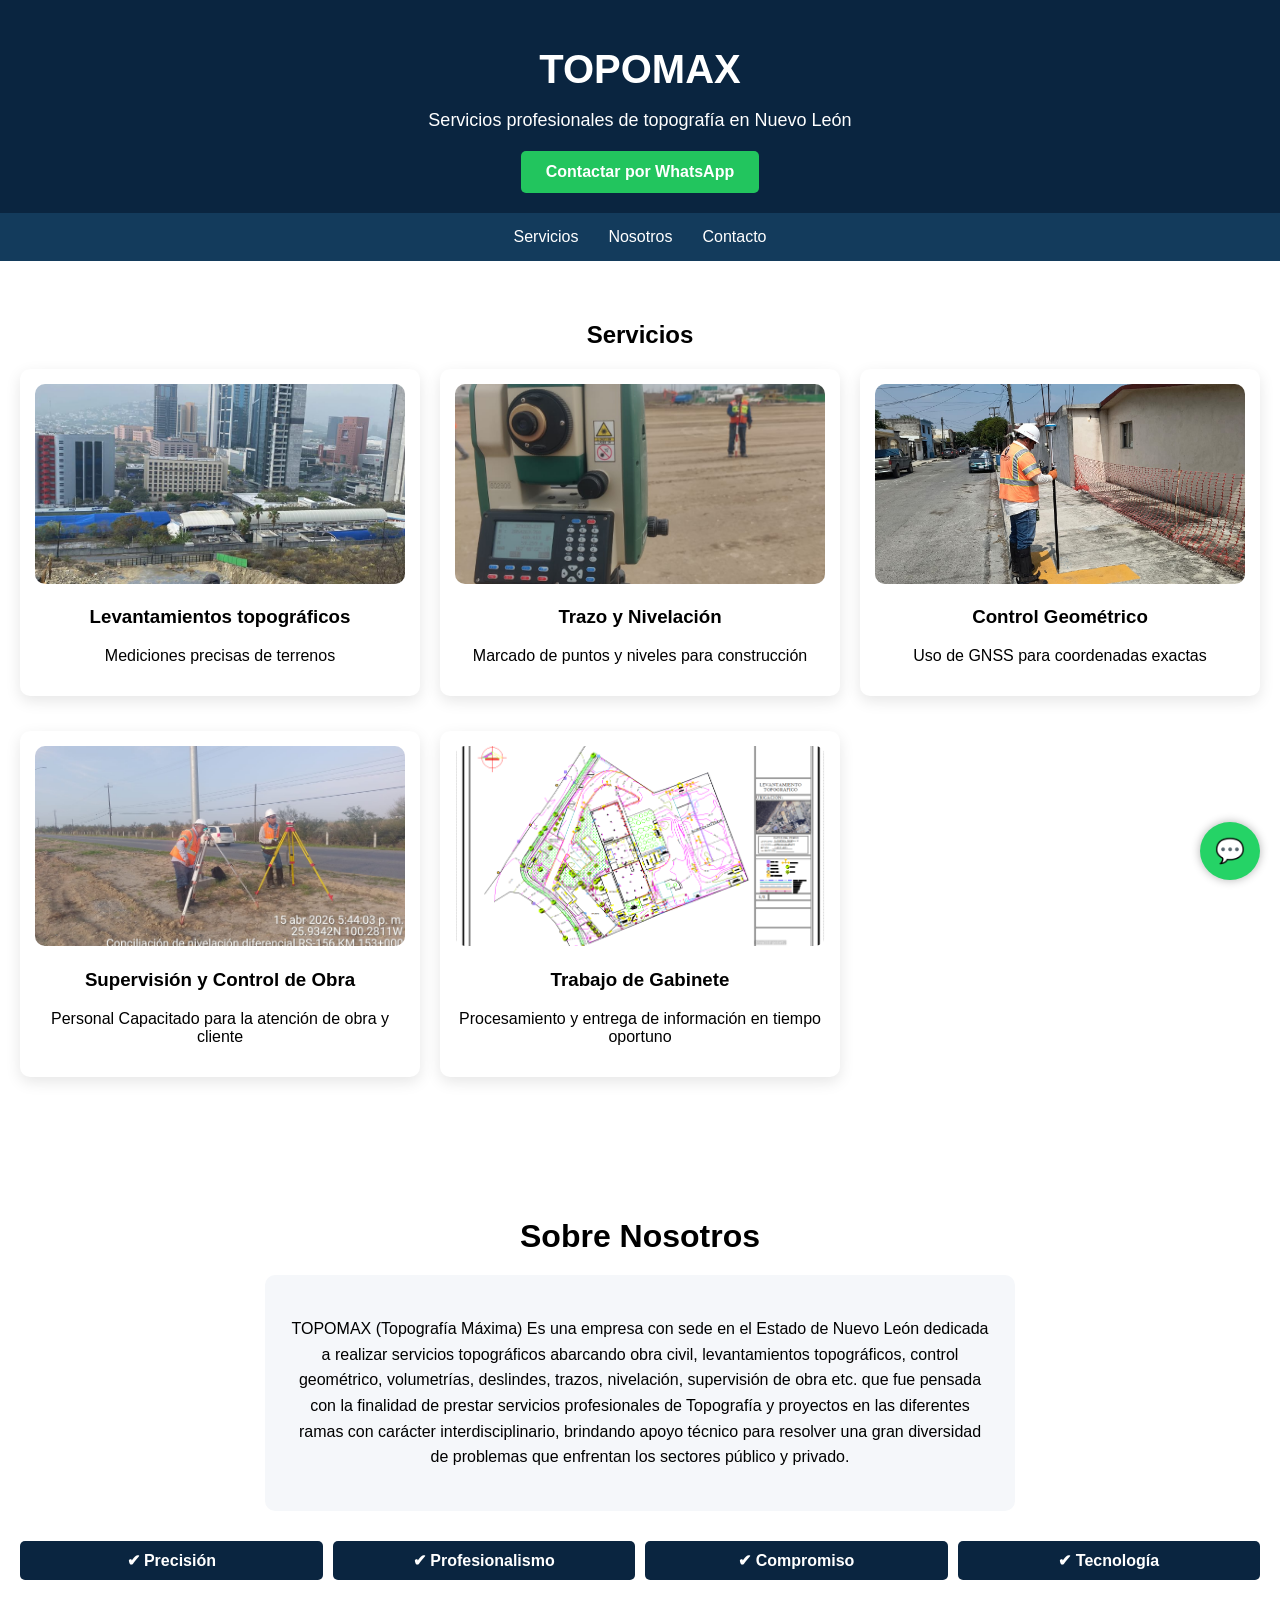
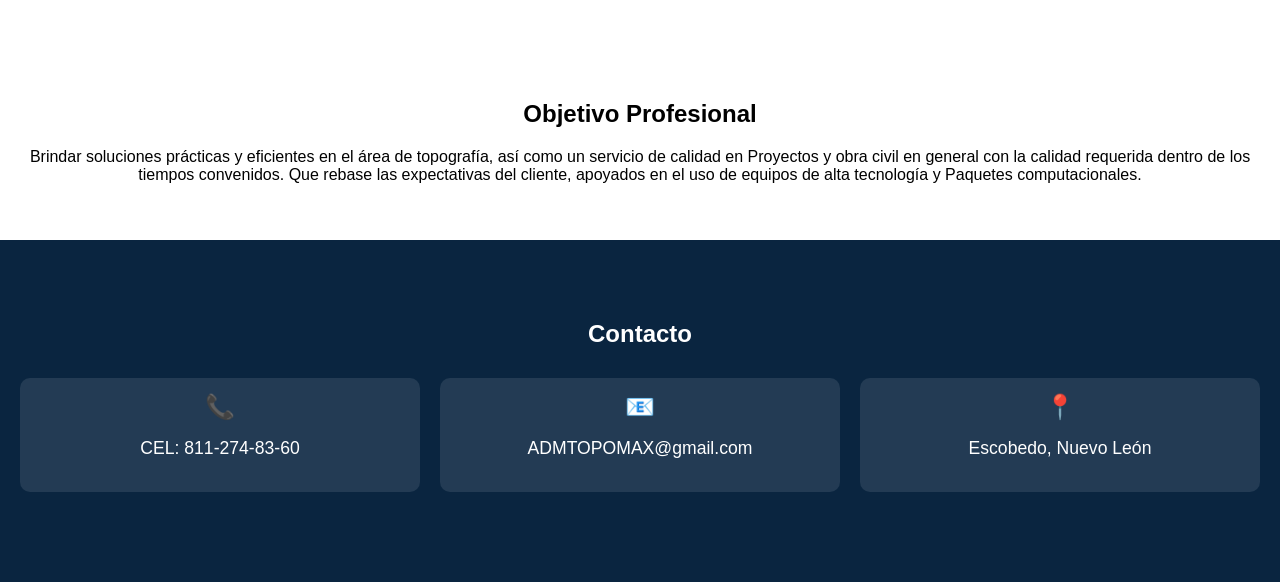
==== index.html @ 24b7f692 "Add files via upload" ====
<!DOCTYPE html>
<html lang="es">
<head>
    <meta charset="UTF-8">
    <meta name="viewport" content="width=device-width, initial-scale=1.0">
    <title>Document</title>
    <link rel="stylesheet" href="styles.css">
</head>
<body>

<header class="hero">
<div class="overlay">
    <h1>TOPOMAX</h1>
    <p>Servicios profesionales de topografía en Nuevo León</p>
    <a href="https://wa.me/528112748360" class="btn" target="_blank">
    Contactar por WhatsApp
    </a>
</div>
    <a href="https://wa.me/528112748360" class="whatsapp" target="_blank">
    💬
    </a>
</header>

<nav>
    <a href="#servicios">Servicios</a>
    <a href="#nosotros">Nosotros</a>
    <a href="#contacto">Contacto</a>
</nav>

<section id="servicios">
    <h2>Servicios</h2>
    <div class="contenedor-servicios">
    <div class="card">
    <img src="img/levantamiento-gnss.jpg" alt="Levantamiento topográfico con GNSS">
    <h3>Levantamientos topográficos</h3>
    <p>Mediciones precisas de terrenos</p>
</div>

<div class="card">
    <img src="img/replanteo.jpg" alt="Trazo y Nivelacion con Estacion total">
    <h3>Trazo y Nivelación </h3>
    <p>Marcado de puntos y niveles para construcción</p>
</div>

<div class="card">
    <img src="img/control-geometrico.jpeg" alt="Coodenadas exactas con us de GNSS">
    <h3>Control Geométrico</h3>
    <p>Uso de GNSS para coordenadas exactas</p>
</div>

<div class="card">
    <img src="img/supervision.jpeg" alt="Supervicion de Obra">
    <h3>Supervisión y Control de Obra</h3>
    <p>Personal Capacitado para la atención de obra y cliente</p>
</div>

<div class="card">
    <img src="img/gabinete.png" alt="Proceso de inofrmacion">
    <h3>Trabajo de Gabinete</h3>
    <p>Procesamiento y entrega de información en tiempo oportuno</p>
</div>
</div>
    </section>

    <section id="nosotros" class="nosotros">
        <h2>Sobre Nosotros</h2>
        <div class="nosotros-box"> 
        <p> TOPOMAX (Topografía Máxima) Es una empresa con sede en el Estado de Nuevo León dedicada a realizar servicios topográficos abarcando obra civil, levantamientos topográficos, control geométrico, volumetrías, deslindes, trazos, nivelación, supervisión de obra etc. que fue pensada con la finalidad de prestar servicios profesionales de Topografía y proyectos en las diferentes ramas con carácter interdisciplinario, brindando apoyo técnico para resolver una gran diversidad de problemas que enfrentan los sectores público y privado.</p>
        </div>

        <div class="valores">
        <div class="valor">✔ Precisión</div>
        <div class="valor">✔ Profesionalismo</div>
        <div class="valor">✔ Compromiso</div>
        <div class="valor">✔ Tecnología</div>
    </div>
    </section>

    <section>
        <h2>Objetivo Profesional</h2>
        <p>Brindar soluciones prácticas y eficientes en el área de topografía, así como un servicio de calidad en Proyectos y obra civil en general con la calidad requerida dentro de los tiempos convenidos. Que rebase las expectativas del cliente, apoyados en el uso de equipos de alta tecnología y Paquetes computacionales.</p>
    </section>

    <section id="contacto" class="contacto">
        <h2>Contacto</h2>
        <div class="contacto-box">
           
            <div class="item">
                <span>📞</span>
        <p>CEL: 811-274-83-60</p>
        </div>

        <div class="item">
            <span>📧</span>
            <p>ADMTOPOMAX@gmail.com</p>
        </div>

        <div class="item">
            <span>📍</span>
            <p>Escobedo, Nuevo León</p>
        </div>

    </div>
    </section>
</body>
</html>
---- styles.css ----
.whatsapp {
    position: fixed;
    bottom: 20px;
    right: 20px;
    background-color: #25D366;
    color: white;
    font-size: 24px;
    padding: 15px;
    border-radius: 50%;
    text-decoration: none;
    box-shadow: 0 0 10px rgba(0,0,0,0.3);
}

.whatsapp:hover {
    background-color: #1ebe5d;
}


.contenedor-servicios {
display: flex;
gap: 20px;
flex-wrap: wrap;
} 

.card {
background-color: #dd8212;
padding: 20px;
border-radius: 250px;
}


header {
    text-align: center;
    padding: 80px 20px;
    background-color: #f46c05;
}

header h1 {
    font-size: 40px;
    margin-bottom: 10px;
}

header p {
    font-size: 18px;
    margin-bottom: 20px;
}


.btn {
    display: inline-block;
    padding: 12px 25px;
    background-color: #22c55e;
    color: white;
    text-decoration: none;
    border-radius: 5px;
    font-weight: bold;
}

.btn:hover {
    background-color: #16a34a;
}


section {
    padding: 40px 20px;
}

h2 {
    margin-bottom: 20px;
}

.card {
    margin-bottom: 15px;
}


@media (max-width: 768px) {

    .contenedor-servicios {
        flex-direction: column;
        align-items: center;
    }

    .card {
        width: 90%;
    }

    header h1 {
        font-size: 28px;
    }

    header p {
        font-size: 16px;
    }

}

header {
    padding: 60px 15px;
}

section {
    padding: 30px 15px;
}


body {
    font-family: Arial, sans-serif;
    margin: 0;
}

header {
    background: #0a2540;
    color: white;
    text-align: center;
    padding: 20px;
}

nav {
    background: #133b5c;
    display: flex;
    justify-content: center;
}

nav a {
    color: white;
    padding: 15px;
    text-decoration: none;
}

nav a:hover {
    background: #1f5f8b;
}

section {
    padding: 20px;
}

.servicio {
    margin-bottom: 20px;
}

.servicio img {
    width: 100%;
    max-width: 400px;
    border-radius: 10px;
}

@media (min-width: 768px) {
    .servicio {
        display: flex;
        align-items: center;
        gap: 20px;
    }

    .servicio img {
        width: 300px;
    }
}

.contenedor-servicios {
    display: grid;
    grid-template-columns: 1fr;
    gap: 20px;
}

.card {
    background: white;
    padding: 15px;
    border-radius: 10px;
    box-shadow: 0 4px 10px rgba(0,0,0,0.1);
}

.card img {
    width: 100%;
    border-radius: 10px;
}

@media (min-width: 768px) {
    .contenedor-servicios {
        grid-template-columns: repeat(3, 1fr);
    }
}

section {
    padding: 40px 20px;
    text-align: center;
}

/* CARDS */
.contenedor-servicios {
    display: grid;
    gap: 20px;
}

.card {
    background: white;
    border-radius: 10px;
    overflow: hidden;
    box-shadow: 0 5px 15px rgba(0,0,0,0.1);
    transition: 0.3s;
}

.card:hover {
    transform: translateY(-5px);
}

.card img {
    width: 100%;
    height: 200px;
    object-fit: cover;
}

.nosotros {
    background: white;
    padding: 60px 20px;
    text-align: center;
}

.nosotros h2 {
    margin-bottom: 20px;
    font-size: 2rem;
}

.nosotros-box {
    max-width: 700px;
    margin: auto;
    background: #f5f7fa;
    padding: 25px;
    border-radius: 10px;
    line-height: 1.6;
}

.valores {
    margin-top: 30px;
    display: grid;
    gap: 10px;
}

.valor {
    background: #0a2540;
    color: white;
    padding: 10px;
    border-radius: 5px;
    font-weight: bold;
}

/* Desktop */
@media (min-width: 768px) {
    .valores {
        grid-template-columns: repeat(4, 1fr);
    }
}

.contacto {
    background: #0a2540;
    color: white;
    padding: 60px 20px;
    text-align: center;
}

.contacto h2 {
    margin-bottom: 30px;
}

.contacto-box {
    display: grid;
    gap: 20px;
    margin-bottom: 30px;
}

.item {
    background: rgba(255,255,255,0.1);
    padding: 15px;
    border-radius: 10px;
    font-size: 1.1rem;
}

.item span {
    display: block;
    font-size: 1.5rem;
}

/* Desktop */
@media (min-width: 768px) {
    .contacto-box {
        grid-template-columns: repeat(3, 1fr);
    }
}
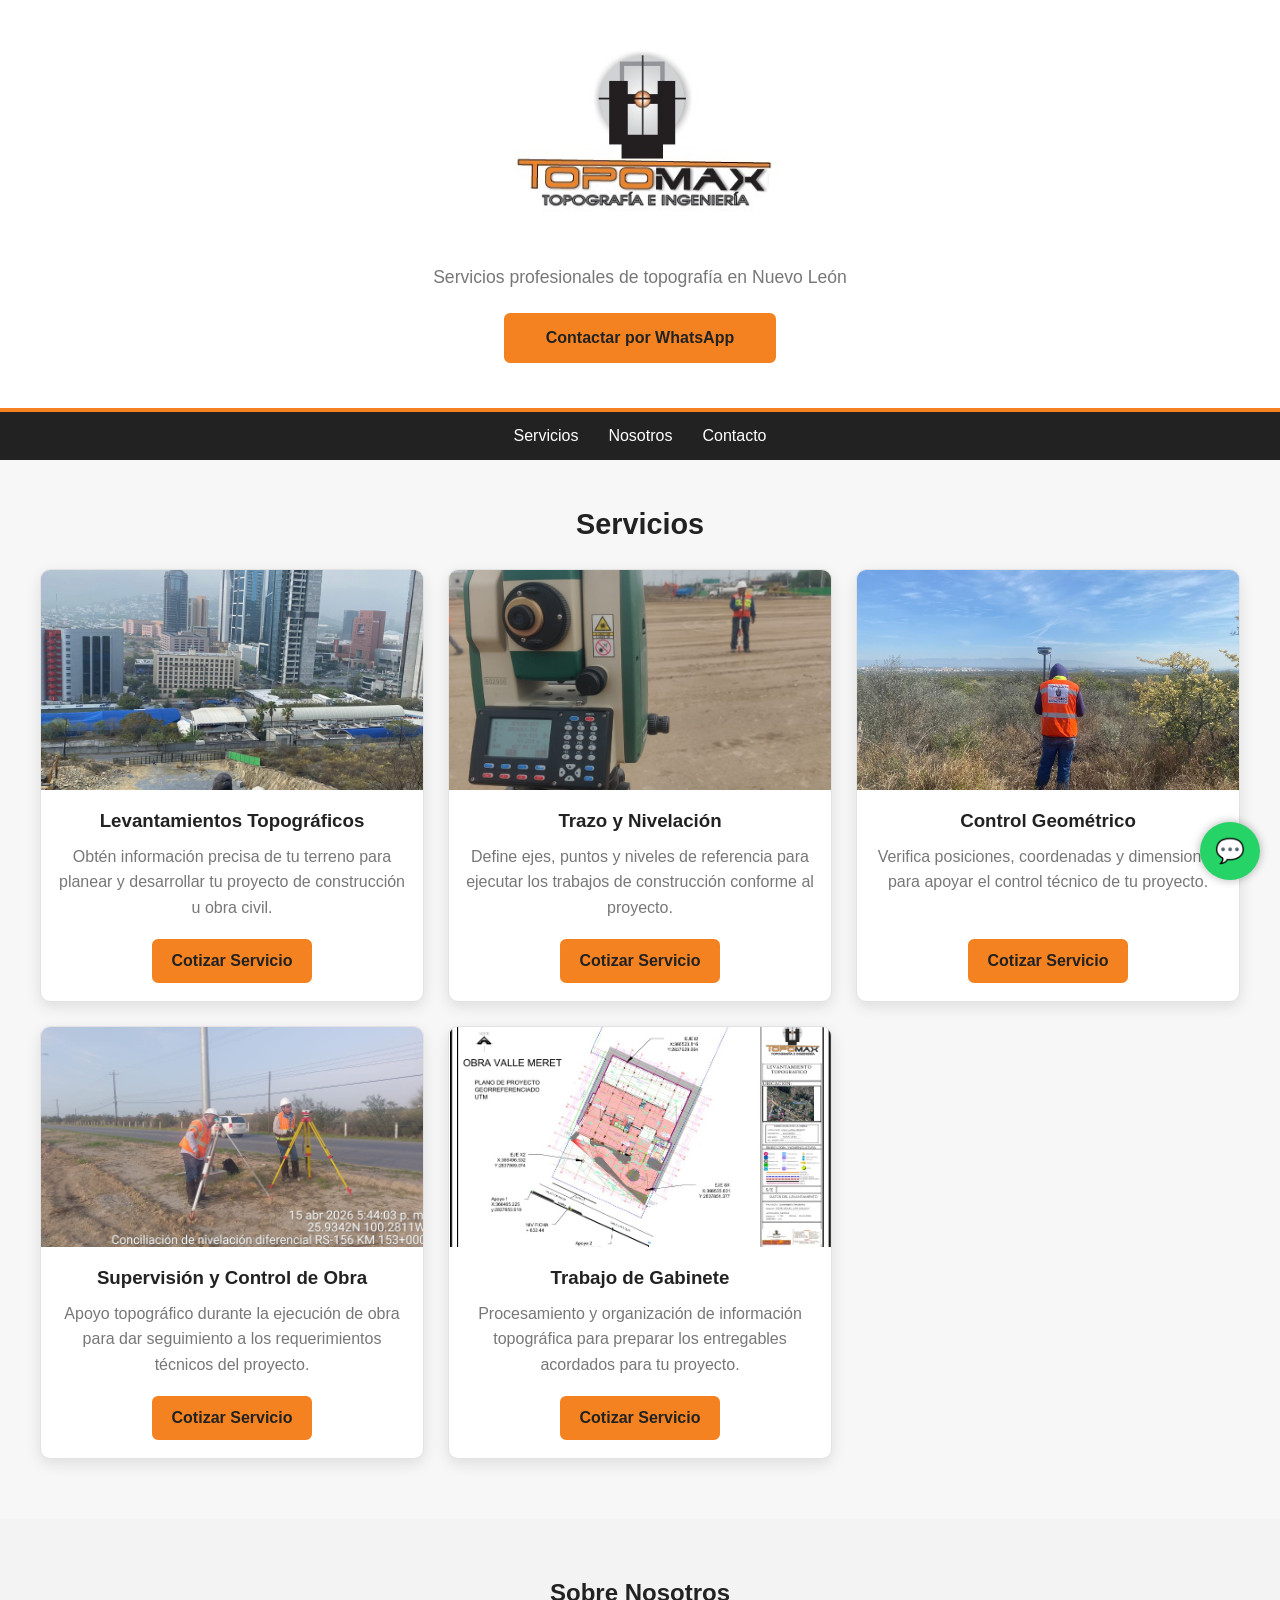
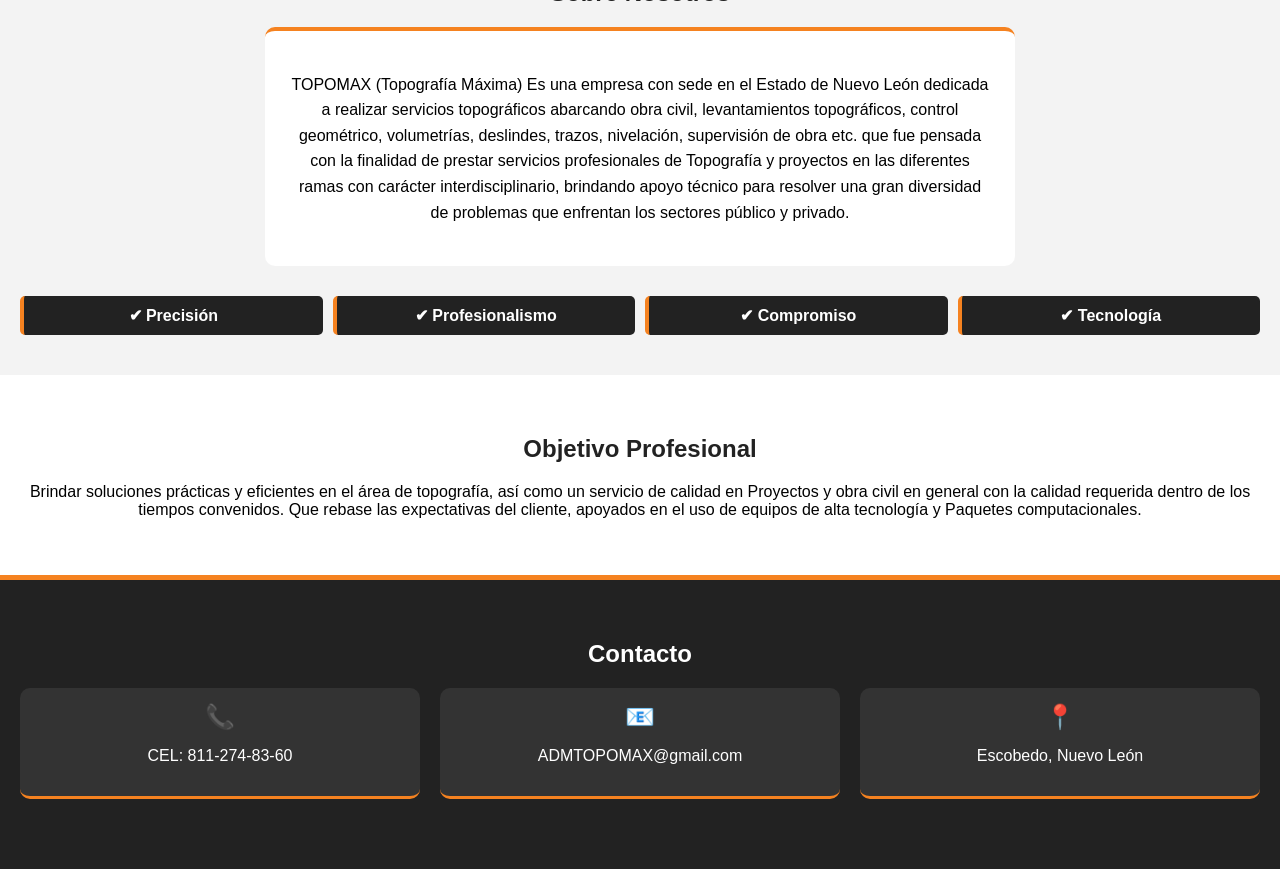
==== commit 775f728c: "Version inicial de TOPOMAX" ====
--- a/index.html
+++ b/index.html
@@ -1,106 +1,157 @@
-<!DOCTYPE html>
-<html lang="es">
-<head>
-    <meta charset="UTF-8">
-    <meta name="viewport" content="width=device-width, initial-scale=1.0">
-    <title>Document</title>
-    <link rel="stylesheet" href="styles.css">
-</head>
-<body>
-
-<header class="hero">
-<div class="overlay">
-    <h1>TOPOMAX</h1>
-    <p>Servicios profesionales de topografía en Nuevo León</p>
-    <a href="https://wa.me/528112748360" class="btn" target="_blank">
-    Contactar por WhatsApp
-    </a>
-</div>
-    <a href="https://wa.me/528112748360" class="whatsapp" target="_blank">
-    💬
-    </a>
-</header>
-
-<nav>
-    <a href="#servicios">Servicios</a>
-    <a href="#nosotros">Nosotros</a>
-    <a href="#contacto">Contacto</a>
-</nav>
-
-<section id="servicios">
-    <h2>Servicios</h2>
-    <div class="contenedor-servicios">
-    <div class="card">
-    <img src="img/levantamiento-gnss.jpg" alt="Levantamiento topográfico con GNSS">
-    <h3>Levantamientos topográficos</h3>
-    <p>Mediciones precisas de terrenos</p>
-</div>
-
-<div class="card">
-    <img src="img/replanteo.jpg" alt="Trazo y Nivelacion con Estacion total">
-    <h3>Trazo y Nivelación </h3>
-    <p>Marcado de puntos y niveles para construcción</p>
-</div>
-
-<div class="card">
-    <img src="img/control-geometrico.jpeg" alt="Coodenadas exactas con us de GNSS">
-    <h3>Control Geométrico</h3>
-    <p>Uso de GNSS para coordenadas exactas</p>
-</div>
-
-<div class="card">
-    <img src="img/supervision.jpeg" alt="Supervicion de Obra">
-    <h3>Supervisión y Control de Obra</h3>
-    <p>Personal Capacitado para la atención de obra y cliente</p>
-</div>
-
-<div class="card">
-    <img src="img/gabinete.png" alt="Proceso de inofrmacion">
-    <h3>Trabajo de Gabinete</h3>
-    <p>Procesamiento y entrega de información en tiempo oportuno</p>
-</div>
-</div>
-    </section>
-
-    <section id="nosotros" class="nosotros">
-        <h2>Sobre Nosotros</h2>
-        <div class="nosotros-box"> 
-        <p> TOPOMAX (Topografía Máxima) Es una empresa con sede en el Estado de Nuevo León dedicada a realizar servicios topográficos abarcando obra civil, levantamientos topográficos, control geométrico, volumetrías, deslindes, trazos, nivelación, supervisión de obra etc. que fue pensada con la finalidad de prestar servicios profesionales de Topografía y proyectos en las diferentes ramas con carácter interdisciplinario, brindando apoyo técnico para resolver una gran diversidad de problemas que enfrentan los sectores público y privado.</p>
-        </div>
-
-        <div class="valores">
-        <div class="valor">✔ Precisión</div>
-        <div class="valor">✔ Profesionalismo</div>
-        <div class="valor">✔ Compromiso</div>
-        <div class="valor">✔ Tecnología</div>
-    </div>
-    </section>
-
-    <section>
-        <h2>Objetivo Profesional</h2>
-        <p>Brindar soluciones prácticas y eficientes en el área de topografía, así como un servicio de calidad en Proyectos y obra civil en general con la calidad requerida dentro de los tiempos convenidos. Que rebase las expectativas del cliente, apoyados en el uso de equipos de alta tecnología y Paquetes computacionales.</p>
-    </section>
-
-    <section id="contacto" class="contacto">
-        <h2>Contacto</h2>
-        <div class="contacto-box">
-           
-            <div class="item">
-                <span>📞</span>
-        <p>CEL: 811-274-83-60</p>
-        </div>
-
-        <div class="item">
-            <span>📧</span>
-            <p>ADMTOPOMAX@gmail.com</p>
-        </div>
-
-        <div class="item">
-            <span>📍</span>
-            <p>Escobedo, Nuevo León</p>
-        </div>
-
-    </div>
-    </section>
-</body>
+<!DOCTYPE html>
+<html lang="es">
+<head>
+    <meta charset="UTF-8">
+    <meta name="viewport" content="width=device-width, initial-scale=1.0">
+    <title>Topomax (Topografia & Ingenieria)</title>
+    <link rel="stylesheet" href="styles.css">
+</head>
+<body>
+
+<header class="hero">
+<div class="overlay">
+    <img
+        src="img/logotipo.jpg"
+        alt="TOPOMAX- Topografia e Ingenieria"
+        class="logo"
+        >
+    <p>Servicios profesionales de topografía en Nuevo León</p>
+    <a href="https://wa.me/528112748360" class="btn" target="_blank">
+    Contactar por WhatsApp
+    </a>
+</div>
+    <a href="https://wa.me/528112748360" class="whatsapp" target="_blank">
+    💬
+    </a>
+</header>
+
+<nav>
+    <a href="#servicios">Servicios</a>
+    <a href="#nosotros">Nosotros</a>
+    <a href="#contacto">Contacto</a>
+</nav>
+
+<section id="servicios">
+    <h2>Servicios</h2>
+
+    <div class="contenedor-servicios">
+    <div class="card">
+    <img src="img/levantamiento-gnss.jpg" alt="Levantamiento topográfico con GNSS">
+    <h3>Levantamientos Topográficos</h3>
+    <p>
+        Obtén información precisa de tu terreno para planear
+        y desarrollar tu proyecto de construcción u obra civil.
+    </p>
+        
+    <a class="service-button"
+       href="https://wa.me/528112748360"
+       target="_blank"
+       rel="noopener noreferrer">
+    Cotizar Servicio</a>
+
+</div>
+
+<div class="card">
+    <img src="img/replanteo.jpg" alt="Trazo y Nivelacion con Estacion total">
+    <h3>Trazo y Nivelación </h3>
+    <p>
+        Define ejes, puntos y niveles de referencia para ejecutar 
+        los trabajos de construcción conforme al proyecto.
+    </p>
+
+     <a class="service-button"
+       href="https://wa.me/528112748360"
+       target="_blank"
+       rel="noopener noreferrer">
+    Cotizar Servicio</a>
+</div>
+
+<div class="card">
+    <img src="img/control-geometrico.jpeg" alt="Coodenadas exactas con us de GNSS">
+    <h3>Control Geométrico</h3>
+    <p>
+        Verifica posiciones, coordenadas y 
+        dimensiones para apoyar el control técnico de tu proyecto.
+    </p>
+
+    <a class="service-button"
+       href="https://wa.me/528112748360"
+       target="_blank"
+       rel="noopener noreferrer">
+    Cotizar Servicio</a>
+</div>
+
+<div class="card">
+    <img src="img/supervision.jpeg" alt="Supervicion de Obra">
+    <h3>Supervisión y Control de Obra</h3>
+    <p>
+        Apoyo topográfico durante la ejecución de obra para dar 
+        seguimiento a los requerimientos técnicos del proyecto.
+    </p>
+
+        <a class="service-button"
+       href="https://wa.me/528112748360"
+       target="_blank"
+       rel="noopener noreferrer">
+    Cotizar Servicio</a>
+</div>
+
+<div class="card">
+    <img src="img/gabinete.jpeg" alt="Proceso de inofrmacion">
+    <h3>Trabajo de Gabinete</h3>
+    <p>
+       Procesamiento y organización de información topográfica 
+       para preparar los entregables acordados para tu proyecto.
+    </p>
+
+    <a class="service-button"
+       href="https://wa.me/528112748360"
+       target="_blank"
+       rel="noopener noreferrer">
+    Cotizar Servicio</a>
+</div>
+</div>
+    </section>
+
+    <section id="nosotros" class="nosotros">
+        <h2>Sobre Nosotros</h2>
+        <div class="nosotros-box"> 
+        <p> TOPOMAX (Topografía Máxima) Es una empresa con sede en el Estado de Nuevo León dedicada a realizar servicios topográficos abarcando obra civil, levantamientos topográficos, control geométrico, volumetrías, deslindes, trazos, nivelación, supervisión de obra etc. que fue pensada con la finalidad de prestar servicios profesionales de Topografía y proyectos en las diferentes ramas con carácter interdisciplinario, brindando apoyo técnico para resolver una gran diversidad de problemas que enfrentan los sectores público y privado.</p>
+        </div>
+
+        <div class="valores">
+        <div class="valor">✔ Precisión</div>
+        <div class="valor">✔ Profesionalismo</div>
+        <div class="valor">✔ Compromiso</div>
+        <div class="valor">✔ Tecnología</div>
+    </div>
+    </section>
+
+    <section>
+        <h2>Objetivo Profesional</h2>
+        <p>Brindar soluciones prácticas y eficientes en el área de topografía, así como un servicio de calidad en Proyectos y obra civil en general con la calidad requerida dentro de los tiempos convenidos. Que rebase las expectativas del cliente, apoyados en el uso de equipos de alta tecnología y Paquetes computacionales.</p>
+    </section>
+
+    <section id="contacto" class="contacto">
+        <h2>Contacto</h2>
+        <div class="contacto-box">
+           
+            <div class="item">
+                <span>📞</span>
+        <p>CEL: 811-274-83-60</p>
+        </div>
+
+        <div class="item">
+            <span>📧</span>
+            <p>ADMTOPOMAX@gmail.com</p>
+        </div>
+
+        <div class="item">
+            <span>📍</span>
+            <p>Escobedo, Nuevo León</p>
+        </div>
+
+    </div>
+    </section>
+</body>
 </html>
--- a/styles.css
+++ b/styles.css
@@ -1,290 +1,483 @@
-
-.whatsapp {
-    position: fixed;
-    bottom: 20px;
-    right: 20px;
-    background-color: #25D366;
-    color: white;
-    font-size: 24px;
-    padding: 15px;
-    border-radius: 50%;
-    text-decoration: none;
-    box-shadow: 0 0 10px rgba(0,0,0,0.3);
-}
-
-.whatsapp:hover {
-    background-color: #1ebe5d;
-}
-
-
-.contenedor-servicios {
-display: flex;
-gap: 20px;
-flex-wrap: wrap;
-} 
-
-.card {
-background-color: #dd8212;
-padding: 20px;
-border-radius: 250px;
-}
-
-
-header {
-    text-align: center;
-    padding: 80px 20px;
-    background-color: #f46c05;
-}
-
-header h1 {
-    font-size: 40px;
-    margin-bottom: 10px;
-}
-
-header p {
-    font-size: 18px;
-    margin-bottom: 20px;
-}
-
-
-.btn {
-    display: inline-block;
-    padding: 12px 25px;
-    background-color: #22c55e;
-    color: white;
-    text-decoration: none;
-    border-radius: 5px;
-    font-weight: bold;
-}
-
-.btn:hover {
-    background-color: #16a34a;
-}
-
-
-section {
-    padding: 40px 20px;
-}
-
-h2 {
-    margin-bottom: 20px;
-}
-
-.card {
-    margin-bottom: 15px;
-}
-
-
-@media (max-width: 768px) {
-
-    .contenedor-servicios {
-        flex-direction: column;
-        align-items: center;
-    }
-
-    .card {
-        width: 90%;
-    }
-
-    header h1 {
-        font-size: 28px;
-    }
-
-    header p {
-        font-size: 16px;
-    }
-
-}
-
-header {
-    padding: 60px 15px;
-}
-
-section {
-    padding: 30px 15px;
-}
-
-
-body {
-    font-family: Arial, sans-serif;
-    margin: 0;
-}
-
-header {
-    background: #0a2540;
-    color: white;
-    text-align: center;
-    padding: 20px;
-}
-
-nav {
-    background: #133b5c;
-    display: flex;
-    justify-content: center;
-}
-
-nav a {
-    color: white;
-    padding: 15px;
-    text-decoration: none;
-}
-
-nav a:hover {
-    background: #1f5f8b;
-}
-
-section {
-    padding: 20px;
-}
-
-.servicio {
-    margin-bottom: 20px;
-}
-
-.servicio img {
-    width: 100%;
-    max-width: 400px;
-    border-radius: 10px;
-}
-
-@media (min-width: 768px) {
-    .servicio {
-        display: flex;
-        align-items: center;
-        gap: 20px;
-    }
-
-    .servicio img {
-        width: 300px;
-    }
-}
-
-.contenedor-servicios {
-    display: grid;
-    grid-template-columns: 1fr;
-    gap: 20px;
-}
-
-.card {
-    background: white;
-    padding: 15px;
-    border-radius: 10px;
-    box-shadow: 0 4px 10px rgba(0,0,0,0.1);
-}
-
-.card img {
-    width: 100%;
-    border-radius: 10px;
-}
-
-@media (min-width: 768px) {
-    .contenedor-servicios {
-        grid-template-columns: repeat(3, 1fr);
-    }
-}
-
-section {
-    padding: 40px 20px;
-    text-align: center;
-}
-
-/* CARDS */
-.contenedor-servicios {
-    display: grid;
-    gap: 20px;
-}
-
-.card {
-    background: white;
-    border-radius: 10px;
-    overflow: hidden;
-    box-shadow: 0 5px 15px rgba(0,0,0,0.1);
-    transition: 0.3s;
-}
-
-.card:hover {
-    transform: translateY(-5px);
-}
-
-.card img {
-    width: 100%;
-    height: 200px;
-    object-fit: cover;
-}
-
-.nosotros {
-    background: white;
-    padding: 60px 20px;
-    text-align: center;
-}
-
-.nosotros h2 {
-    margin-bottom: 20px;
-    font-size: 2rem;
-}
-
-.nosotros-box {
-    max-width: 700px;
-    margin: auto;
-    background: #f5f7fa;
-    padding: 25px;
-    border-radius: 10px;
-    line-height: 1.6;
-}
-
-.valores {
-    margin-top: 30px;
-    display: grid;
-    gap: 10px;
-}
-
-.valor {
-    background: #0a2540;
-    color: white;
-    padding: 10px;
-    border-radius: 5px;
-    font-weight: bold;
-}
-
-/* Desktop */
-@media (min-width: 768px) {
-    .valores {
-        grid-template-columns: repeat(4, 1fr);
-    }
-}
-
-.contacto {
-    background: #0a2540;
-    color: white;
-    padding: 60px 20px;
-    text-align: center;
-}
-
-.contacto h2 {
-    margin-bottom: 30px;
-}
-
-.contacto-box {
-    display: grid;
-    gap: 20px;
-    margin-bottom: 30px;
-}
-
-.item {
-    background: rgba(255,255,255,0.1);
-    padding: 15px;
-    border-radius: 10px;
-    font-size: 1.1rem;
-}
-
-.item span {
-    display: block;
-    font-size: 1.5rem;
-}
-
-/* Desktop */
-@media (min-width: 768px) {
-    .contacto-box {
-        grid-template-columns: repeat(3, 1fr);
-    }
-}
+/* RESET */
+body {
+    margin: 0;
+    font-family: Arial, sans-serif;
+}
+
+/* HEADER / HERO */
+header.hero {
+    background: #0a2540;
+    color: white;
+    text-align: center;
+    padding: 60px 20px;
+}
+
+header h1 {
+    font-size: 40px;
+    margin-bottom: 10px;
+}
+
+header p {
+    font-size: 18px;
+    margin-bottom: 20px;
+}
+
+/* BOTÓN */
+.btn {
+    display: inline-block;
+    padding: 12px 25px;
+    background-color: #25D366;
+    color: white;
+    text-decoration: none;
+    border-radius: 5px;
+    font-weight: bold;
+}
+
+.btn:hover {
+    background-color: #1ebe5d;
+}
+
+/* WHATSAPP FLOTANTE */
+.whatsapp {
+    position: fixed;
+    bottom: 20px;
+    right: 20px;
+    background-color: #25D366;
+    color: white;
+    font-size: 24px;
+    padding: 15px;
+    border-radius: 50%;
+    text-decoration: none;
+    box-shadow: 0 0 10px rgba(0,0,0,0.3);
+}
+
+.whatsapp:hover {
+    background-color: #1ebe5d;
+}
+
+/* NAV */
+nav {
+    background: #133b5c;
+    display: flex;
+    justify-content: center;
+}
+
+nav a {
+    color: white;
+    padding: 15px;
+    text-decoration: none;
+}
+
+nav a:hover {
+    background: #1f5f8b;
+}
+
+/* SECCIONES */
+section {
+    padding: 40px 20px;
+    text-align: center;
+}
+
+h2 {
+    margin-bottom: 20px;
+}
+
+/* SERVICIOS */
+.contenedor-servicios {
+    display: grid;
+    gap: 20px;
+}
+
+/* CARDS */
+.card {
+    background: white;
+    border-radius: 10px;
+    overflow: hidden;
+    box-shadow: 0 5px 15px rgba(0,0,0,0.1);
+    transition: 0.3s;
+}
+
+.card:hover {
+    transform: translateY(-5px);
+}
+
+.card img {
+    width: 100%;
+    height: 400px;
+    object-fit: cover;
+ object-position: center;
+}
+
+/* NOSOTROS */
+.nosotros {
+    background: white;
+}
+
+.nosotros-box {
+    max-width: 700px;
+    margin: auto;
+    background: #f5f7fa;
+    padding: 25px;
+    border-radius: 10px;
+    line-height: 1.6;
+}
+
+.valores {
+    margin-top: 30px;
+    display: grid;
+    gap: 10px;
+}
+
+.valor {
+    background: #0a2540;
+    color: white;
+    padding: 10px;
+    border-radius: 5px;
+    font-weight: bold;
+}
+
+/* CONTACTO */
+.contacto {
+    background: #0a2540;
+    color: white;
+}
+
+.contacto-box {
+    display: grid;
+    gap: 20px;
+    margin-bottom: 30px;
+}
+
+.item {
+    background: rgba(255,255,255,0.1);
+    padding: 15px;
+    border-radius: 10px;
+}
+
+.item span {
+    font-size: 1.5rem;
+}
+
+/* RESPONSIVE */
+@media (min-width: 768px) {
+    .contenedor-servicios {
+        grid-template-columns: repeat(3, 1fr);
+    }
+
+    .valores {
+        grid-template-columns: repeat(4, 1fr);
+    }
+
+    .contacto-box {
+        grid-template-columns: repeat(3, 1fr);
+    }
+}
+
+
+/* =====================================
+   IDENTIDAD VISUAL OFICIAL DE TOPOMAX
+===================================== */
+
+:root {
+    --topomax-orange: #F58220;
+    --topomax-black: #222222;
+    --topomax-gray: #777777;
+    --topomax-light: #F3F3F3;
+    --topomax-white: #FFFFFF;
+}
+
+/* LOGOTIPO */
+.logo {
+    display: block;
+    width: min(280px, 85%);
+    height: auto;
+    margin: 0 auto 24px;
+}
+
+.logo img {
+    display: block;
+    width: 100%;
+    height: auto;
+    object-fit: contain;
+}
+
+/* PORTADA */
+header.hero {
+    background: var(--topomax-white);
+    color: var(--topomax-black);
+    border-bottom: 5px solid var(--topomax-orange);
+}
+
+header.hero h1 {
+    color: var(--topomax-black);
+}
+
+header.hero p {
+    color: var(--topomax-gray);
+}
+
+/* BOTÓN DE CONTACTO */
+.btn {
+    background-color: var(--topomax-orange);
+    color: var(--topomax-black);
+    border: 2px solid var(--topomax-orange);
+}
+
+.btn:hover {
+    background-color: var(--topomax-black);
+    color: var(--topomax-white);
+    border-color: var(--topomax-black);
+}
+
+/* NAVEGACIÓN */
+nav {
+    background: var(--topomax-black);
+}
+
+nav a {
+    color: var(--topomax-white);
+    transition: background-color 0.2s ease;
+}
+
+nav a:hover {
+    color: var(--topomax-black);
+    background: var(--topomax-orange);
+}
+
+/* TÍTULOS Y SERVICIOS */
+h2,
+.card h3 {
+    color: var(--topomax-black);
+}
+
+.contenedor-servicios {
+    gap: 24px;
+}
+
+.card {
+    border: 1px solid #E2E2E2;
+}
+
+.card:hover {
+    box-shadow: 0 8px 22px rgba(0, 0, 0, 0.12);
+}
+
+.card h3 {
+    padding-inline: 12px;
+}
+
+.card p {
+    padding-inline: 12px;
+    color: var(--topomax-gray);
+}
+
+/* NOSOTROS Y VALORES */
+.nosotros {
+    background: var(--topomax-light);
+}
+
+.nosotros-box {
+    background: var(--topomax-white);
+    border-top: 4px solid var(--topomax-orange);
+}
+
+.valor {
+    background: var(--topomax-black);
+    border-left: 4px solid var(--topomax-orange);
+}
+
+/* OBJETIVO PROFESIONAL */
+section:not(.nosotros):not(.contacto):not(.hero):not(#servicios) {
+    background-color: var(--topomax-white);
+}
+
+/* CONTACTO */
+.contacto {
+    background: var(--topomax-black);
+    color: var(--topomax-white);
+    border-top: 5px solid var(--topomax-orange);
+}
+
+.contacto h2 {
+    color: var(--topomax-white);
+}
+
+.item {
+    background: #333333;
+    border-bottom: 3px solid var(--topomax-orange);
+}
+
+/* BOTÓN FLOTANTE: CONSERVAMOS EL VERDE DE WHATSAPP */
+.whatsapp {
+    background-color: #25D366;
+    color: var(--topomax-white);
+}
+
+.whatsapp:hover {
+    background-color: #1ebe5d;
+}
+
+/* ADAPTACIÓN PARA CELULARES */
+@media (max-width: 600px) {
+    .logo {
+        width: min(230px, 85%);
+    }
+
+    .card img {
+        height: 260px;
+    }
+
+    nav {
+        flex-wrap: wrap;
+    }
+}
+
+
+/* =====================================
+   MEJORA DE PORTADA TOPOMAX
+===================================== */
+
+header.hero {
+    padding: 35px 20px 45px;
+    background: #FFFFFF;
+    border-bottom: 4px solid #F58220;
+}
+
+header.hero .overlay {
+    max-width: 900px;
+    margin: 0 auto;
+}
+
+header.hero .logo {
+    width: min(280px, 75%);
+    margin: 0 auto 18px;
+}
+
+header.hero p {
+    margin: 12px 0 22px;
+    font-size: 1.1rem;
+    line-height: 1.6;
+}
+
+header.hero .btn {
+    min-width: 220px;
+    padding: 14px 24px;
+    border-radius: 6px;
+    font-size: 1rem;
+}
+
+/* =====================================
+   MEJORA DE LA SECCIÓN DE SERVICIOS
+===================================== */
+
+#servicios {
+    padding: 48px 24px 60px;
+    background: #F7F7F7;
+}
+
+#servicios h2 {
+    margin: 0 0 28px;
+    font-size: 1.8rem;
+}
+
+.contenedor-servicios {
+    max-width: 1200px;
+    margin: 0 auto;
+    grid-template-columns: repeat(3, minmax(0, 1fr));
+    align-items: stretch;
+}
+
+.card {
+    min-width: 0;
+    padding-bottom: 18px;
+    border-radius: 10px;
+    background: #FFFFFF;
+}
+
+.card h3 {
+    margin: 18px 12px 10px;
+    padding: 0;
+    line-height: 1.4;
+}
+
+.card p {
+    margin: 0 12px;
+    padding: 0;
+    line-height: 1.6;
+}
+
+/* Las imágenes nuevas se adaptarán a este formato */
+.card img {
+    display: block;
+    width: 100%;
+    height: 220px;
+    object-fit: cover;
+    object-position: center;
+    background: #E8E8E8;
+}
+
+/* =====================================
+   AJUSTES PARA CELULARES
+===================================== */
+
+@media (max-width: 767px) {
+    header.hero {
+        padding: 28px 16px 35px;
+    }
+
+    header.hero .logo {
+        width: min(240px, 80%);
+    }
+
+    #servicios {
+        padding: 35px 16px;
+    }
+
+    .contenedor-servicios {
+        grid-template-columns: 1fr;
+        gap: 20px;
+    }
+
+    .card img {
+        height: 220px;
+    }
+}
+
+
+/* BOTONES DE COTIZACIÓN EN LAS TARJETAS */
+
+.service-button {
+    display: inline-block;
+    margin: 18px 12px 0;
+    padding: 11px 18px;
+    border: 2px solid #F58220;
+    border-radius: 6px;
+    background: #F58220;
+    color: #222222;
+    font-weight: 700;
+    text-align: center;
+    text-decoration: none;
+    transition: background-color 0.2s ease,
+                color 0.2s ease;
+}
+
+.service-button:hover {
+    background: #222222;
+    border-color: #222222;
+    color: #FFFFFF;
+}
+
+.service-button:focus-visible {
+    outline: 3px solid #F58220;
+    outline-offset: 3px;
+}
+
+.card {
+    display: flex;
+    flex-direction: column;
+    align-items: center;
+}
+
+.card p {
+    flex-grow: 1;
+}
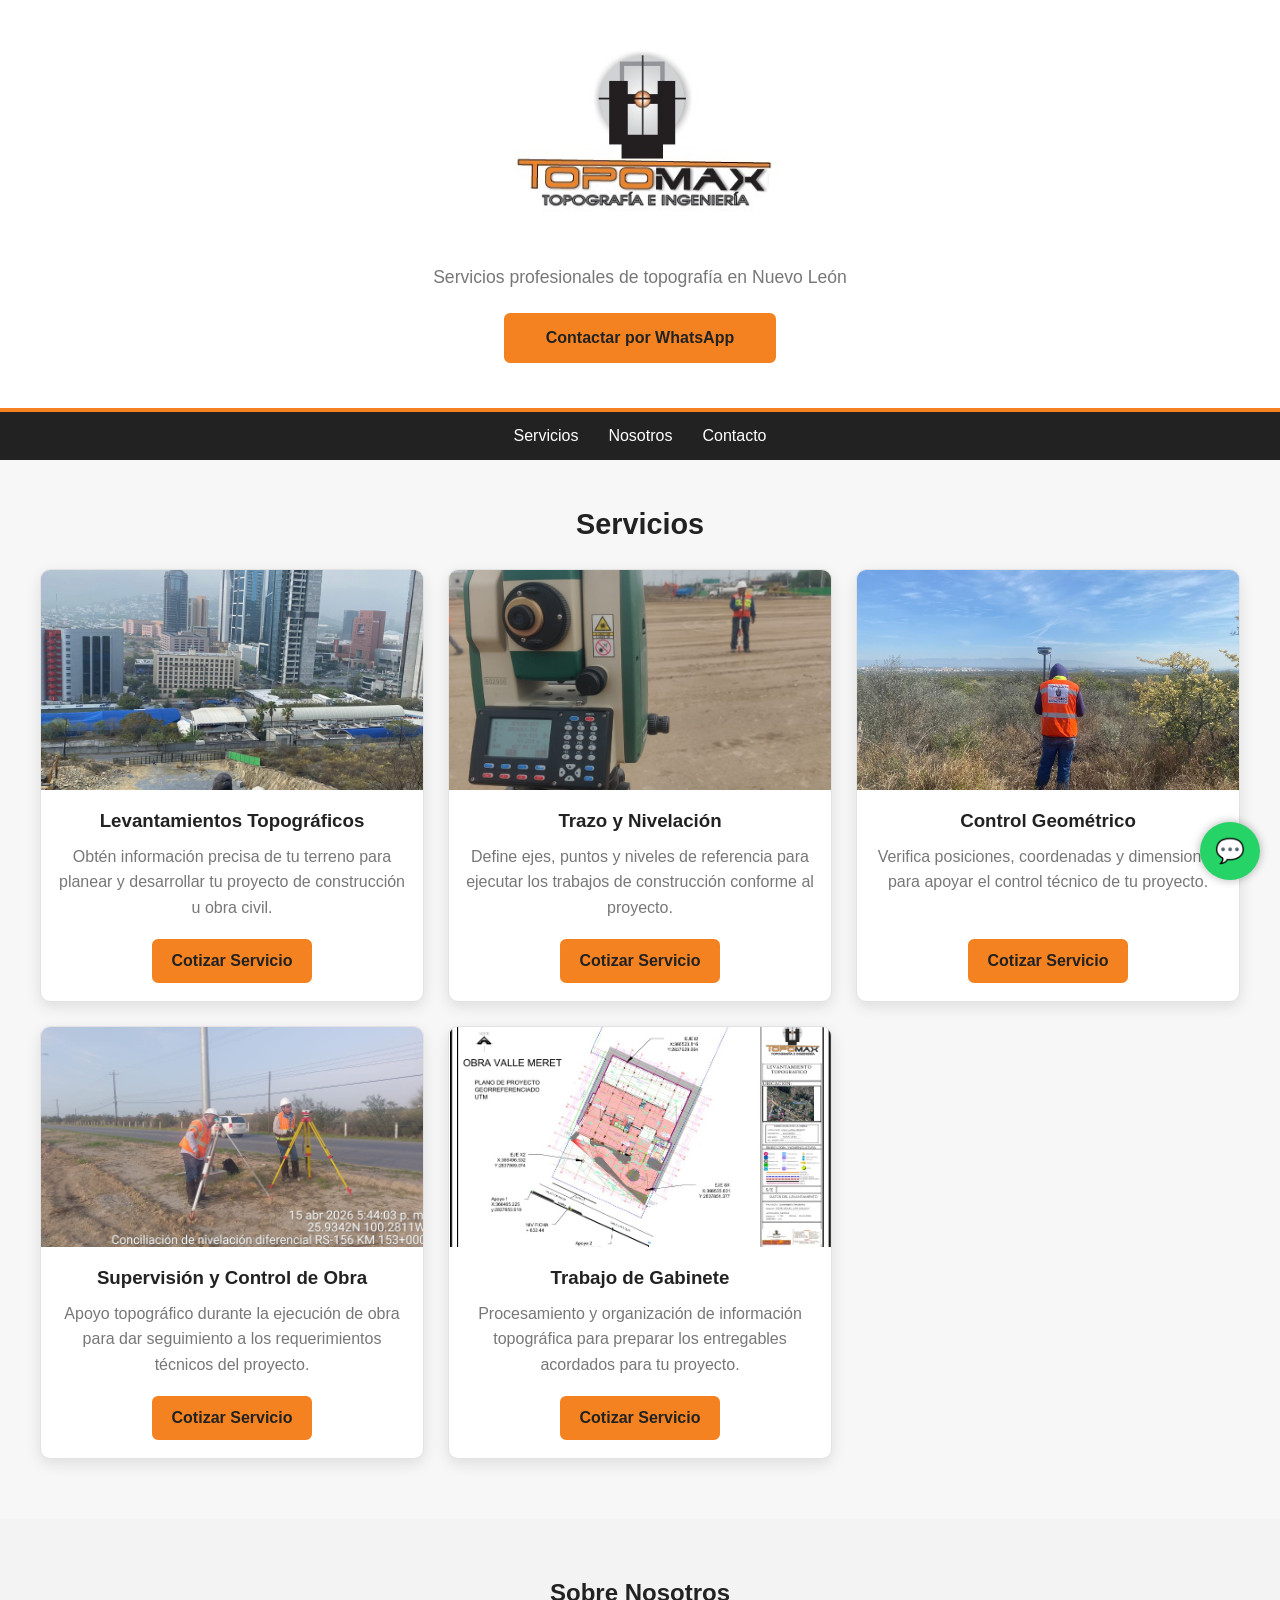
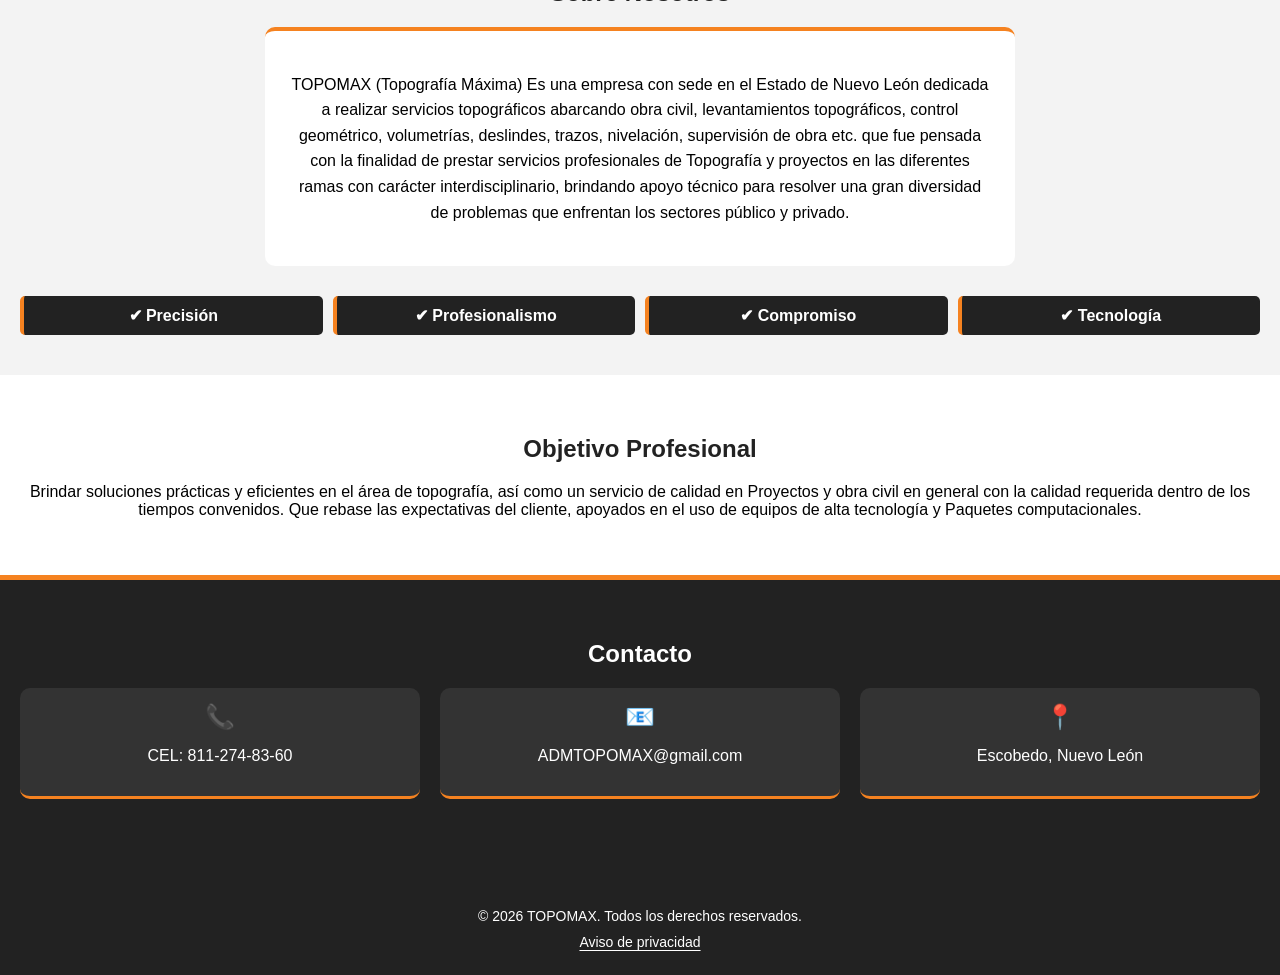
==== commit 35636ae3: "Actualizar pagina TOPOMAX" ====
--- a/index.html
+++ b/index.html
@@ -153,5 +153,15 @@
 
     </div>
     </section>
+
+    <footer>
+  <p>
+    © 2026 TOPOMAX. Todos los derechos reservados.
+  </p>
+  <a href="aviso-privacidad.html">
+    Aviso de privacidad
+  </a>
+</footer>
+
 </body>
 </html>
--- a/styles.css
+++ b/styles.css
@@ -481,3 +481,44 @@
 .card p {
     flex-grow: 1;
 }
+
+footer {
+    background-color: #222222;
+    color: white;
+    text-align: center;
+    padding: 25px 15px;
+    font-size: 14px;
+}
+
+footer p {
+    margin-bottom: 10px;
+}
+
+footer a {
+    color: white;
+    text-decoration: underline;
+    text-underline-offset: 3px;
+}
+
+footer a:hover {
+    opacity: 0.8;
+}
+
+/* AVISO DE PRIVACIDAD */
+
+.aviso-privacidad {
+    max-width: 900px;
+    margin: 0 auto;
+    padding: 40px 20px;
+    line-height: 1.7;
+}
+
+.aviso-privacidad h1,
+.aviso-privacidad h2 {
+    color: #0a2540;
+    margin-bottom: 15px;
+}
+
+.aviso-privacidad p {
+    margin-bottom: 20px;
+}
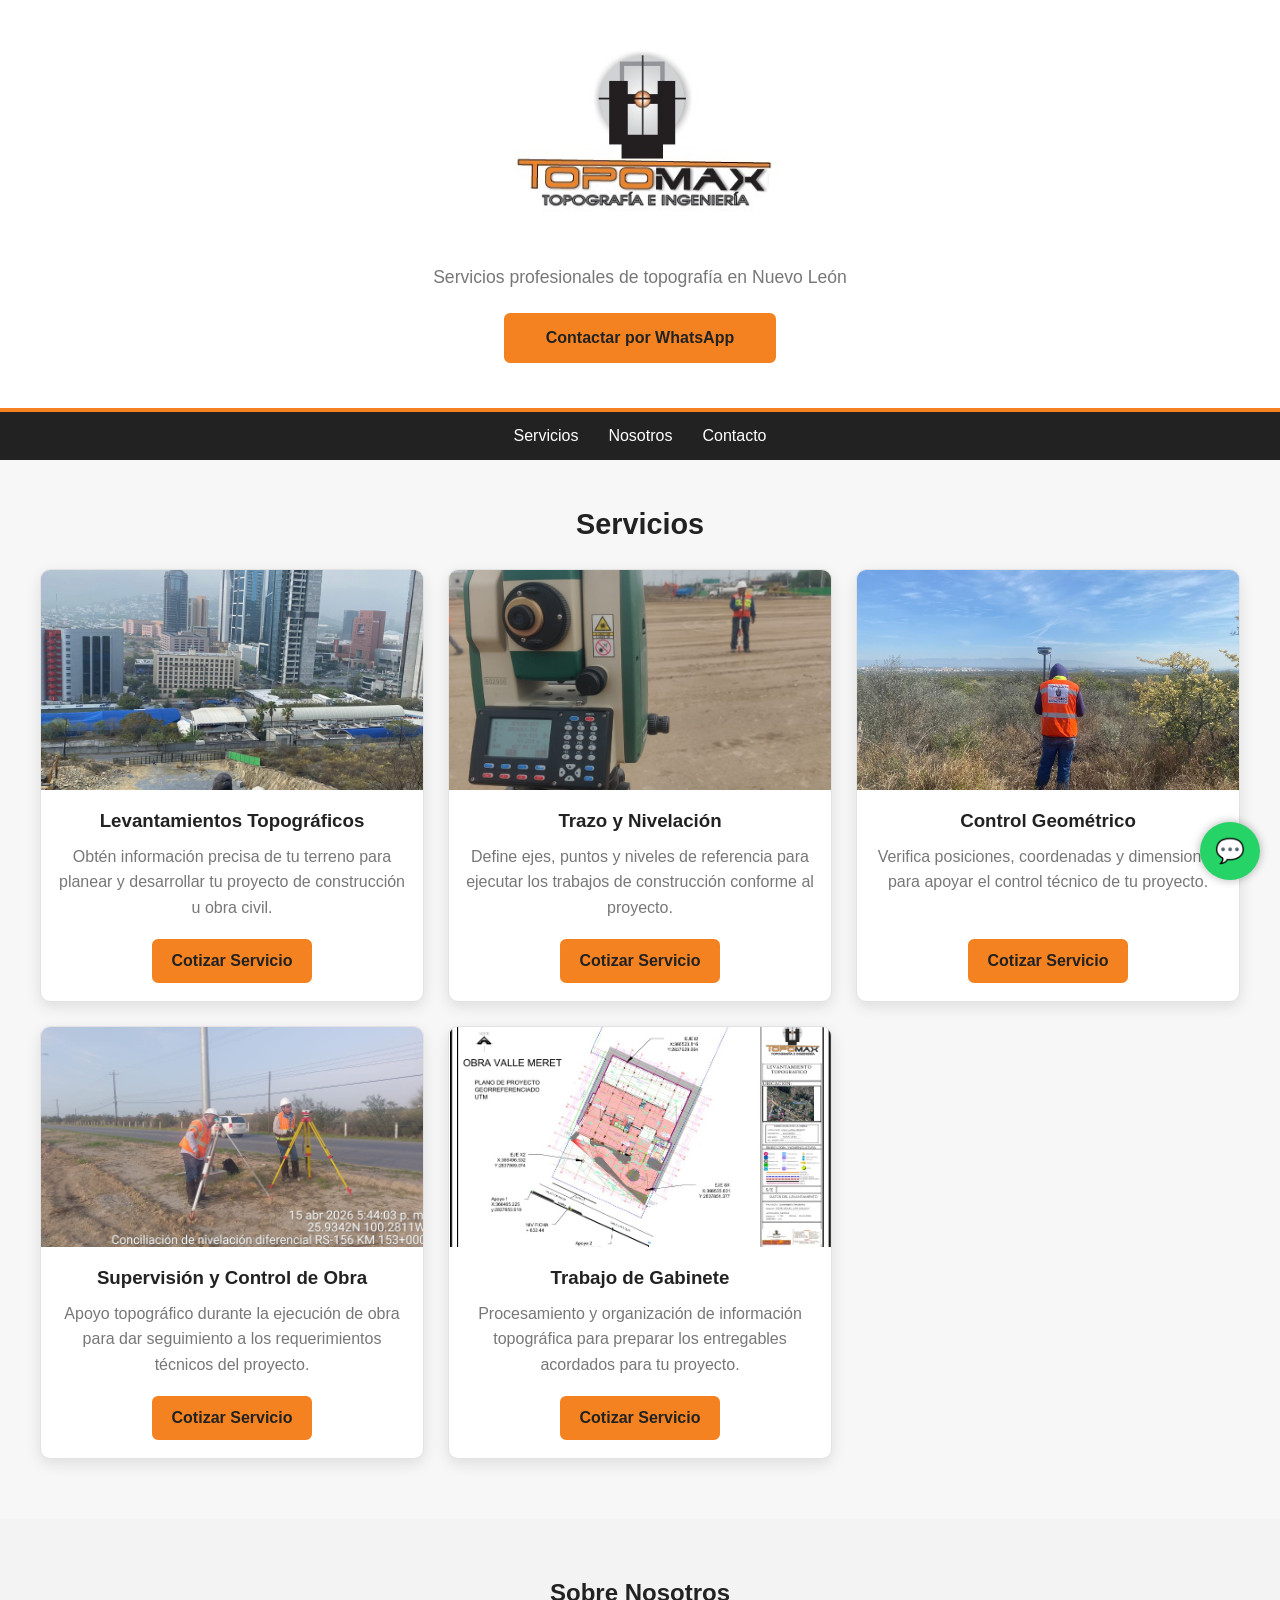
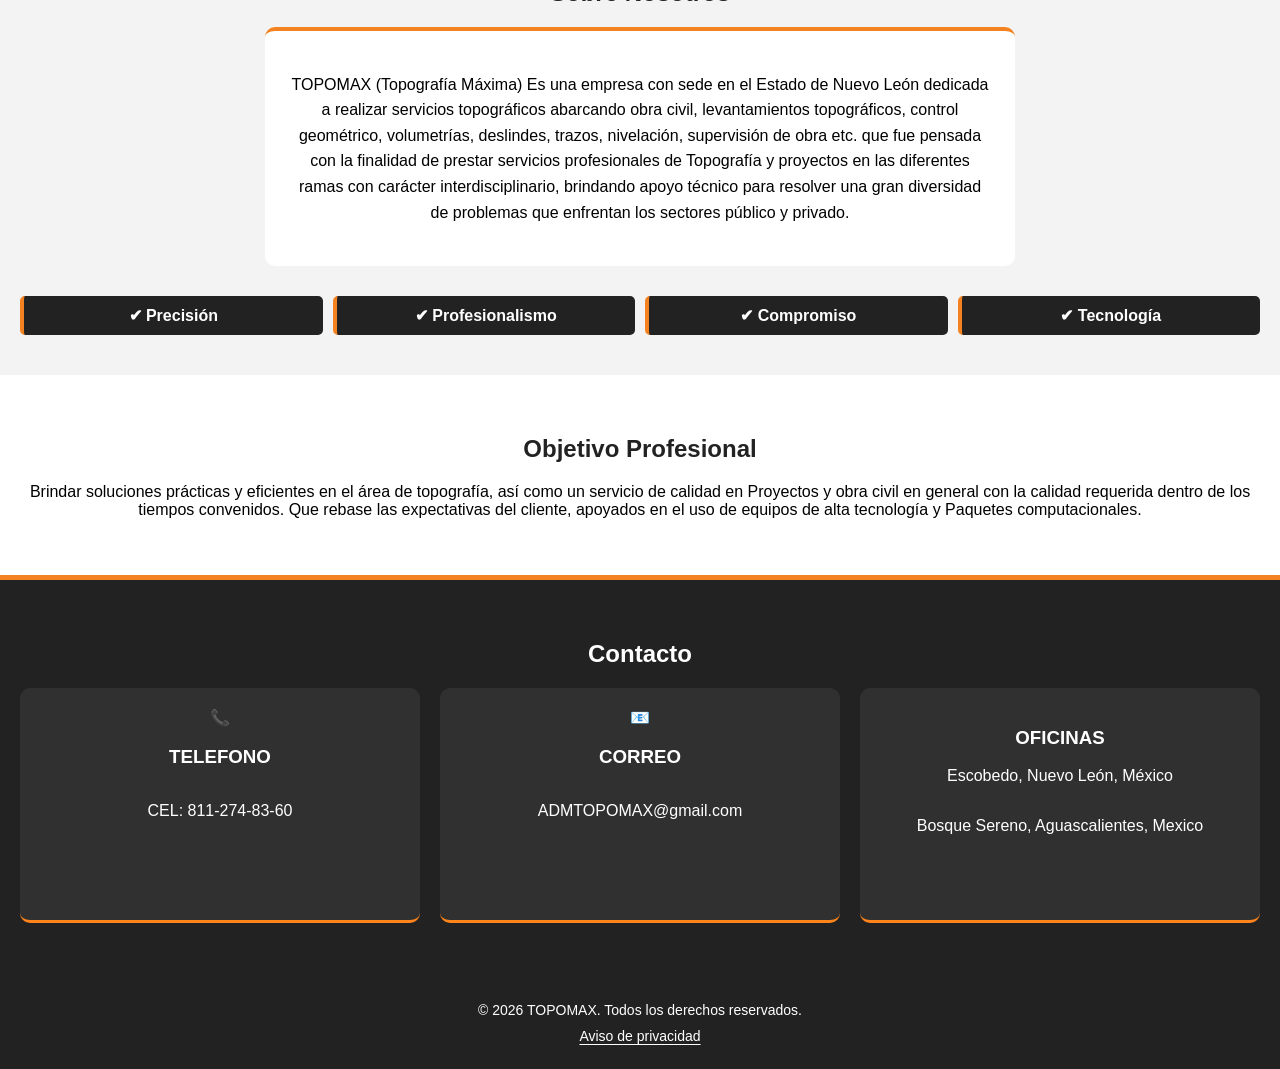
==== commit 656863b4: "Igualar contenedores de contacto" ====
--- a/index.html
+++ b/index.html
@@ -134,22 +134,31 @@
 
     <section id="contacto" class="contacto">
         <h2>Contacto</h2>
-        <div class="contacto-box">
+        <div class="contacto-contenedores">
            
-            <div class="item">
+            <div class="conteiner-item">
                 <span>📞</span>
+        <H3>TELEFONO</H3>
         <p>CEL: 811-274-83-60</p>
         </div>
 
-        <div class="item">
+        <div class="container-item">
             <span>📧</span>
+            <H3>CORREO</H3>
             <p>ADMTOPOMAX@gmail.com</p>
         </div>
 
-        <div class="item">
-            <span>📍</span>
-            <p>Escobedo, Nuevo León</p>
+        <div class="container-item">
+            <div class="direccion">
+            <h3>OFICINAS</h3>
+            <p>Escobedo, Nuevo León, México</p>
         </div>
+
+            <div class="direccion">
+            <p>Bosque Sereno, Aguascalientes, Mexico</p>
+           </div>
+        </div>
+
 
     </div>
     </section>
--- a/styles.css
+++ b/styles.css
@@ -521,4 +521,32 @@
 
 .aviso-privacidad p {
     margin-bottom: 20px;
+}
+
+.contacto-contenedores {
+    display: grid;
+    grid-template-columns: repeat(3, 1fr);
+    gap: 20px;
+    align-items: stretch;
+}
+
+.contacto-contenedores > div {
+    width: 100%;
+    min-height: 235px;
+    box-sizing: border-box;
+    padding: 20px;
+    border-radius: 10px;
+    background-color: #303030;
+    border-bottom: 3px solid #ff851b;
+
+    display: flex;
+    flex-direction: column;
+    align-items: center;
+    text-align: center;
+}
+
+@media (max-width: 768px) {
+    .contacto-contenedores {
+        grid-template-columns: 1fr;
+    }
 }
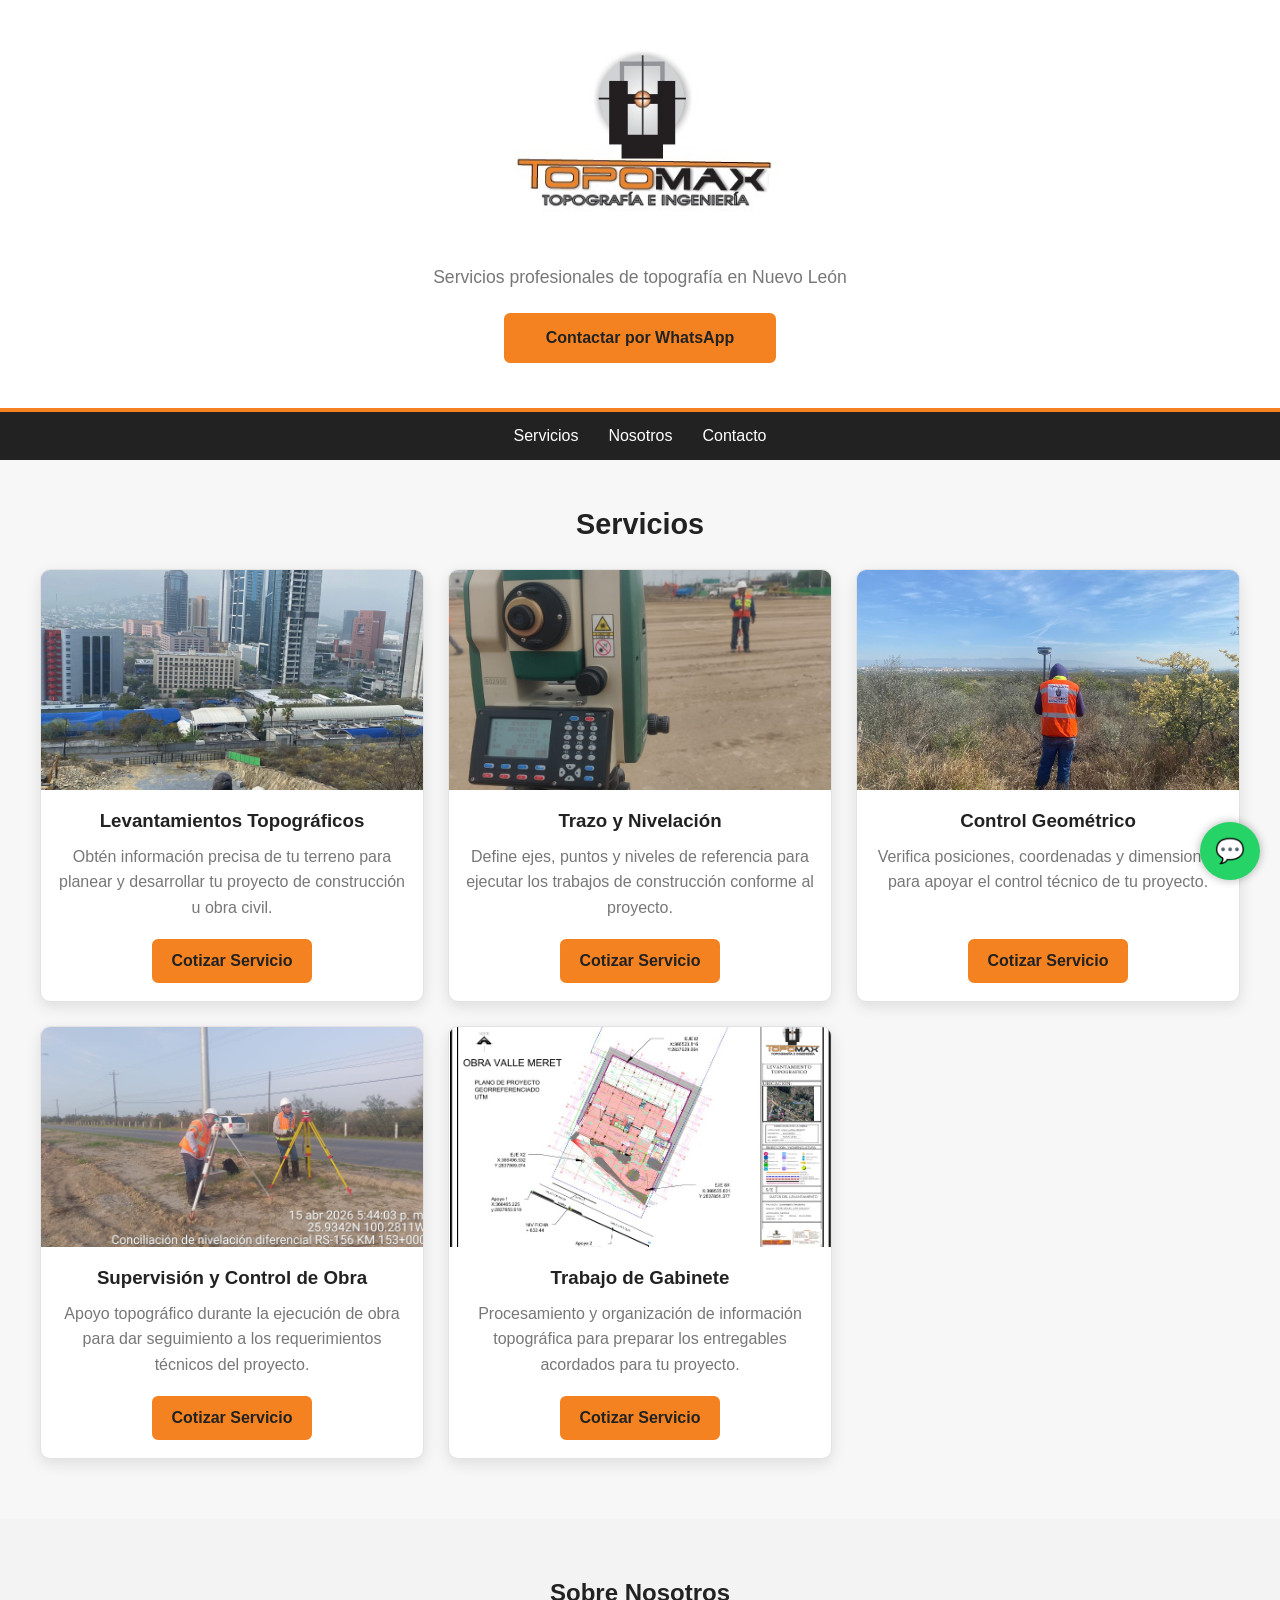
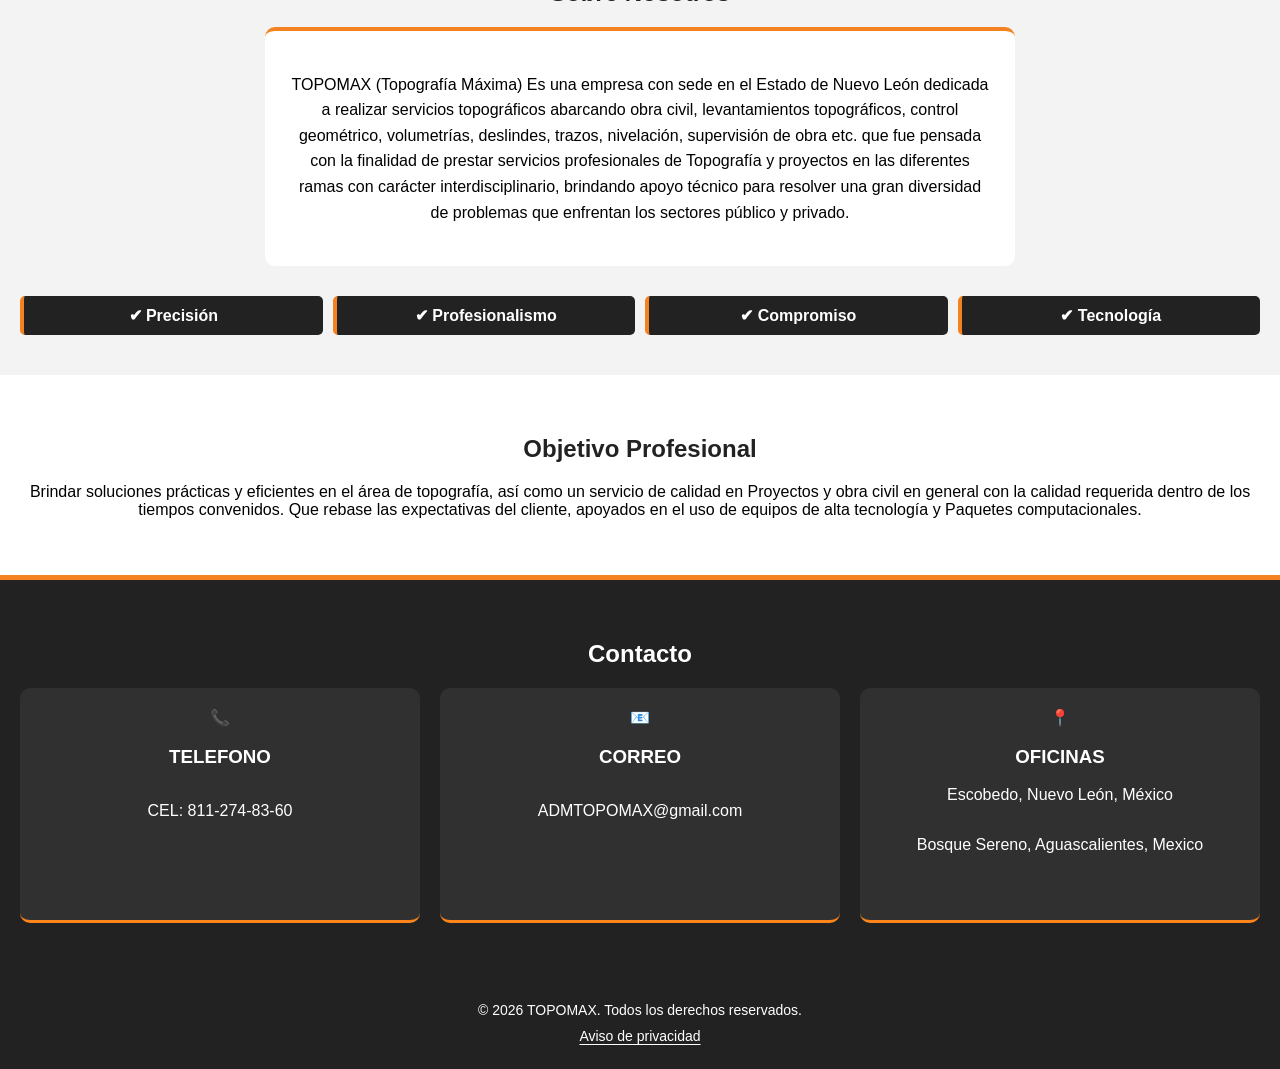
==== commit 10bd1fbb: "Actualizar diseño de TOPOMAX" ====
--- a/index.html
+++ b/index.html
@@ -150,6 +150,7 @@
 
         <div class="container-item">
             <div class="direccion">
+                <span>📍</span>
             <h3>OFICINAS</h3>
             <p>Escobedo, Nuevo León, México</p>
         </div>
